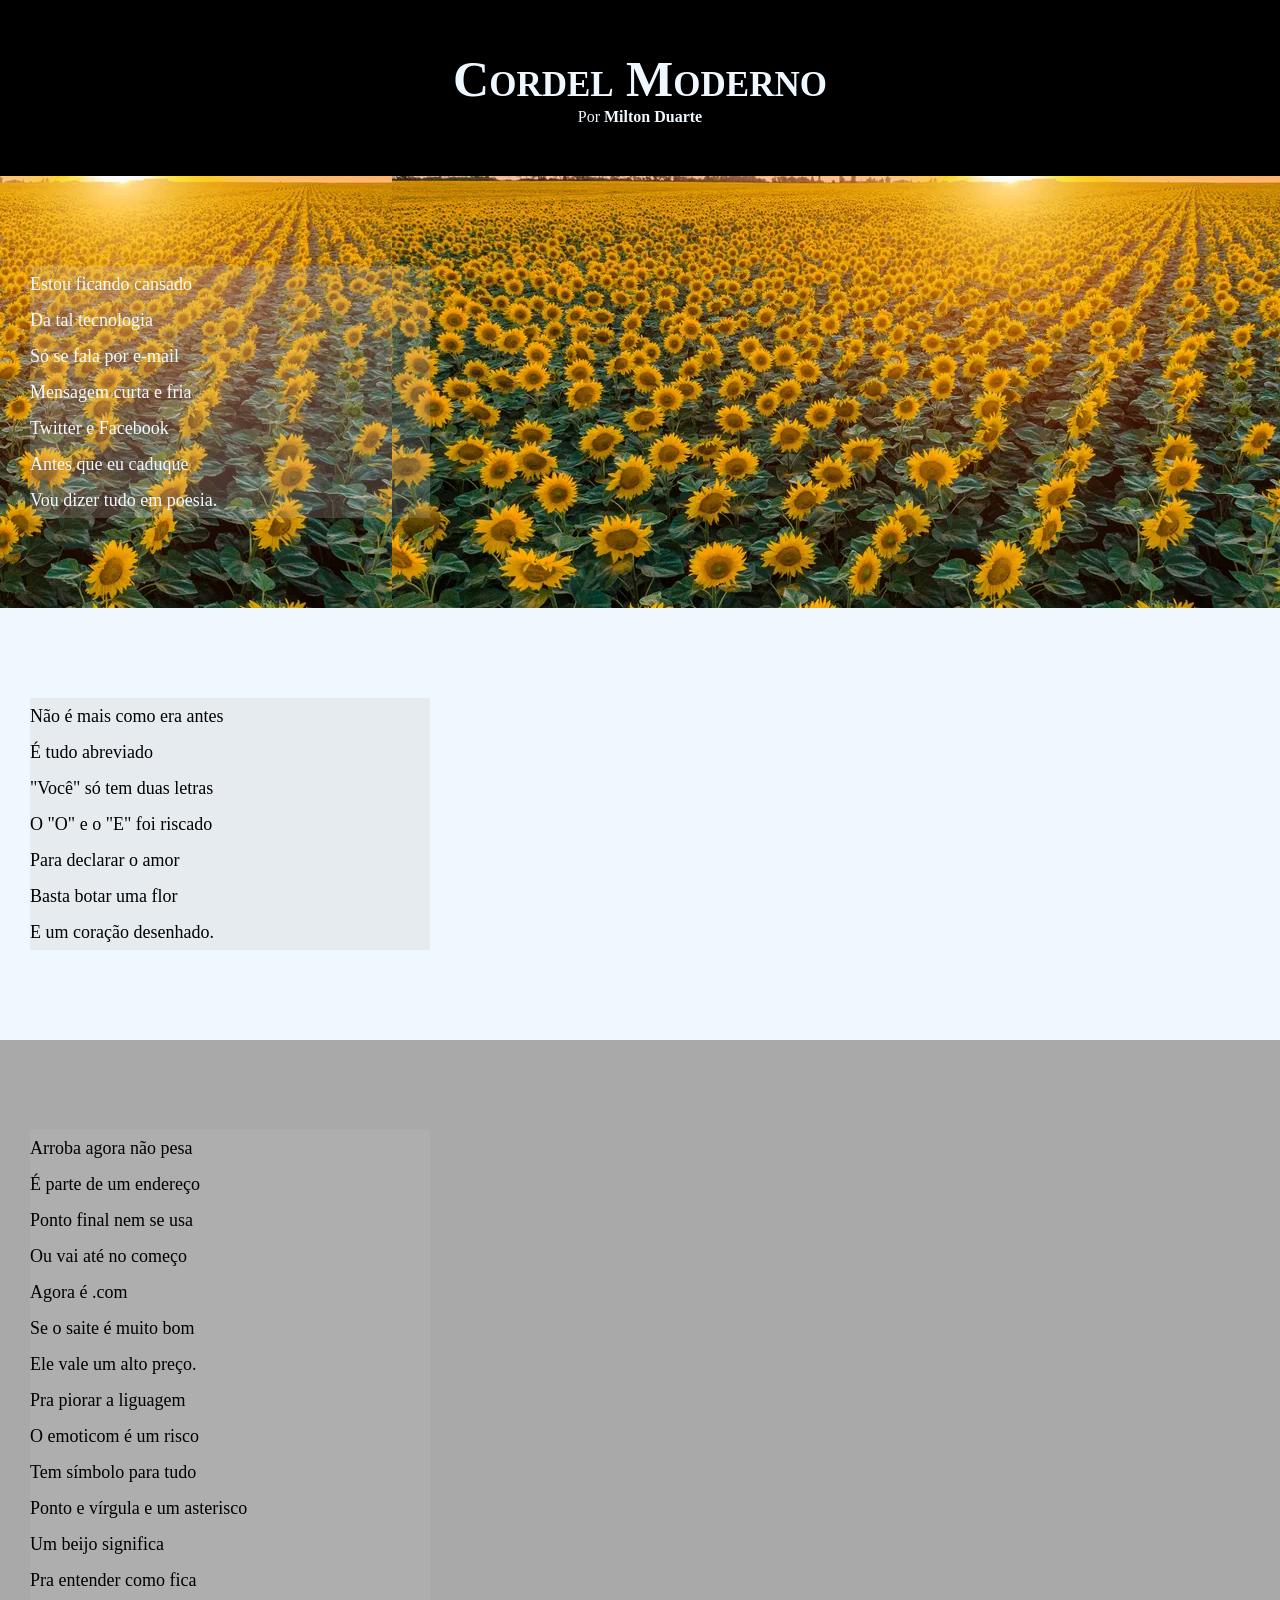
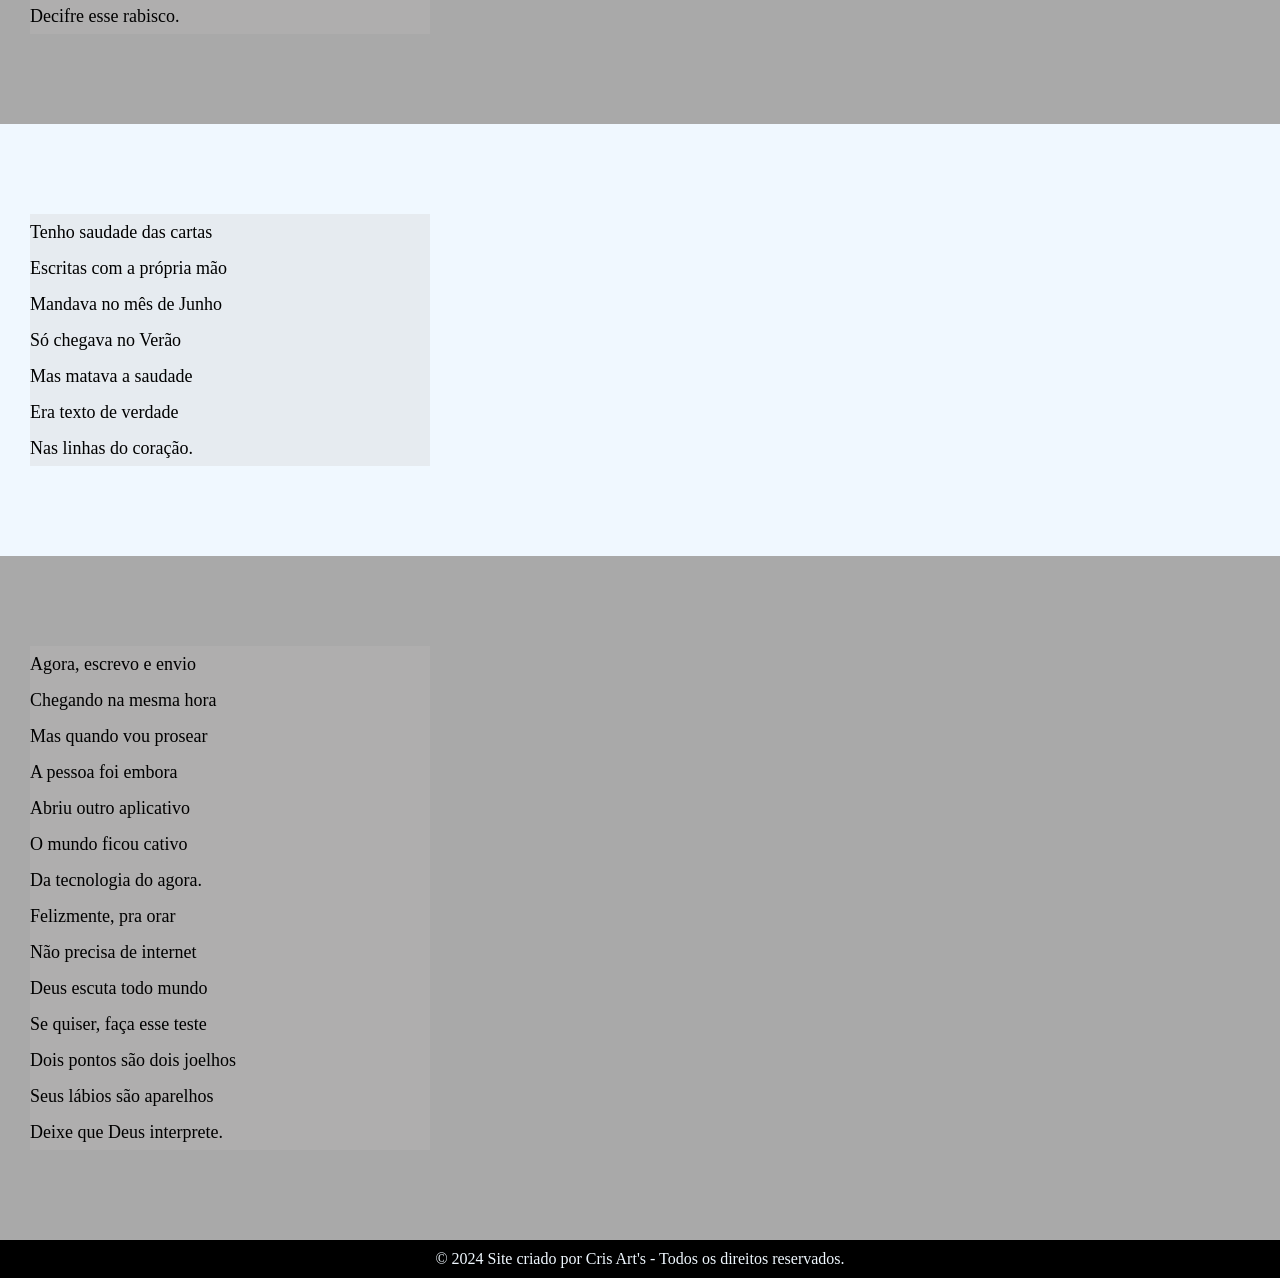
==== index.html @ 1062b7cc "inicial" ====
<!DOCTYPE html>
<html lang="pt-br">
<head>
    <meta charset="UTF-8">
    <meta name="viewport" content="width=device-width, initial-scale=1.0">
    <link rel="stylesheet" href="style.css">
    <title>Cordel_Moderno</title>
</head>
<body>
    <header>
        <h1>Cordel Moderno</h1>
        <p>Por <a href="https://www.recantodasletras.com.br/poesias/3186743">Milton Duarte</a></p>
    </header>


<section class="imagem" id="img02">
    <p>
        Estou ficando cansado <br>
        Da tal tecnologia <br>
        Só se fala por e-mail <br>
        Mensagem curta e fria <br>
        Twitter e Facebook <br>
        Antes que eu caduque <br>
        Vou dizer tudo em poesia.
    </p>
</section>


<section class="conteudo">
    <p>
        Não é mais como era antes <br>
        É tudo abreviado <br>
        "Você" só tem duas letras <br>
        O "O" e o "E" foi riscado <br>
        Para declarar o amor <br>
        Basta botar uma flor <br>
        E um coração desenhado. <br>
    </p>
</section>


<section class="imgagem" id="img02">
    <p>
        Arroba agora não pesa <br>
        É parte de um endereço <br>
        Ponto final nem se usa <br>
        Ou vai até no começo <br>
        Agora é .com <br>
        Se o saite é muito bom <br>
        Ele vale um alto preço. <br>
        
        Pra piorar a liguagem <br>
        O emoticom é um risco <br>
        Tem símbolo para tudo <br>
        Ponto e vírgula e um asterisco <br>
        Um beijo significa <br>
        Pra entender como fica <br>
        Decifre esse rabisco.
    </p>
</section>

<section class="conteudo">
    <p>
        Tenho saudade das cartas <br>
        Escritas com a própria mão <br>
        Mandava no mês de Junho <br>
        Só chegava no Verão <br>
        Mas matava a saudade <br>
        Era texto de verdade <br>
        Nas linhas do coração.
    </p>
</section>

<section class="imgagem" id="img03">
    <p>
        Agora, escrevo e envio <br>
        Chegando na mesma hora <br>
        Mas quando vou prosear <br>
        A pessoa foi embora <br>
        Abriu outro aplicativo <br>
        O mundo ficou cativo <br>
        Da tecnologia do agora. <br>
        
        Felizmente, pra orar <br>
        Não precisa de internet <br>
        Deus escuta todo mundo <br>
        Se quiser, faça esse teste <br>
        Dois pontos são dois joelhos <br>
        Seus lábios são aparelhos <br>
        Deixe que Deus interprete.
    </p>
</section>
<footer>
    &copy; 2024 Site criado por Cris Art's - Todos os direitos reservados.
</footer>
</body>
</html>
---- style.css ----
* {
    margin: 0;
    padding: 0;
    box-sizing: border-box;
}

html,body {
    background-color: darkgray;
    min-height: 100vh;
    
}

header {
    background-color: black;
    color: aliceblue;
    text-align: center;
}

header > h1 {
    font-size: 50px;
    padding-top: 50px;
    font-variant: small-caps;

}

header > p {
    padding-bottom: 50px;
}

a {
    text-decoration: none;
    color: aliceblue;
    font-weight: bolder;
}

a:hover {
    text-decoration: underline;
    color: rgb(80, 158, 222);
    
}
section {
    padding-top: 10vh;
    padding-bottom: 10vh;
    padding-left: 30px;
    line-height: 2em;
    font-size: 18px;
}

section.img01{
    background-color: rgba(195, 189, 189, 0.258);
    background-image: url(./imagens/background001.jpg);
    background-position: right;
    color: aliceblue;
    
}

section.imagem {
    background-color: rgba(195, 189, 189, 0.258);
    background-image: url(./imagens/background002.jpg);
    background-position: right;
    color: aliceblue;
}

section.imagem {
    background-color: rgba(195, 189, 189, 0.258);
    background-image: url(./imagens/gettyimages-1484252376.webp);
    background-position: right;
    color: aliceblue;
}

section.conteudo {
    background-color: aliceblue;
    color: black;
}

section > p {
    background-color: rgba(194, 190, 190, 0.227);
    width: 400px;
}

footer {
    background-color: black;
    color: aliceblue;
    padding: 10px;
    text-align: center;
}
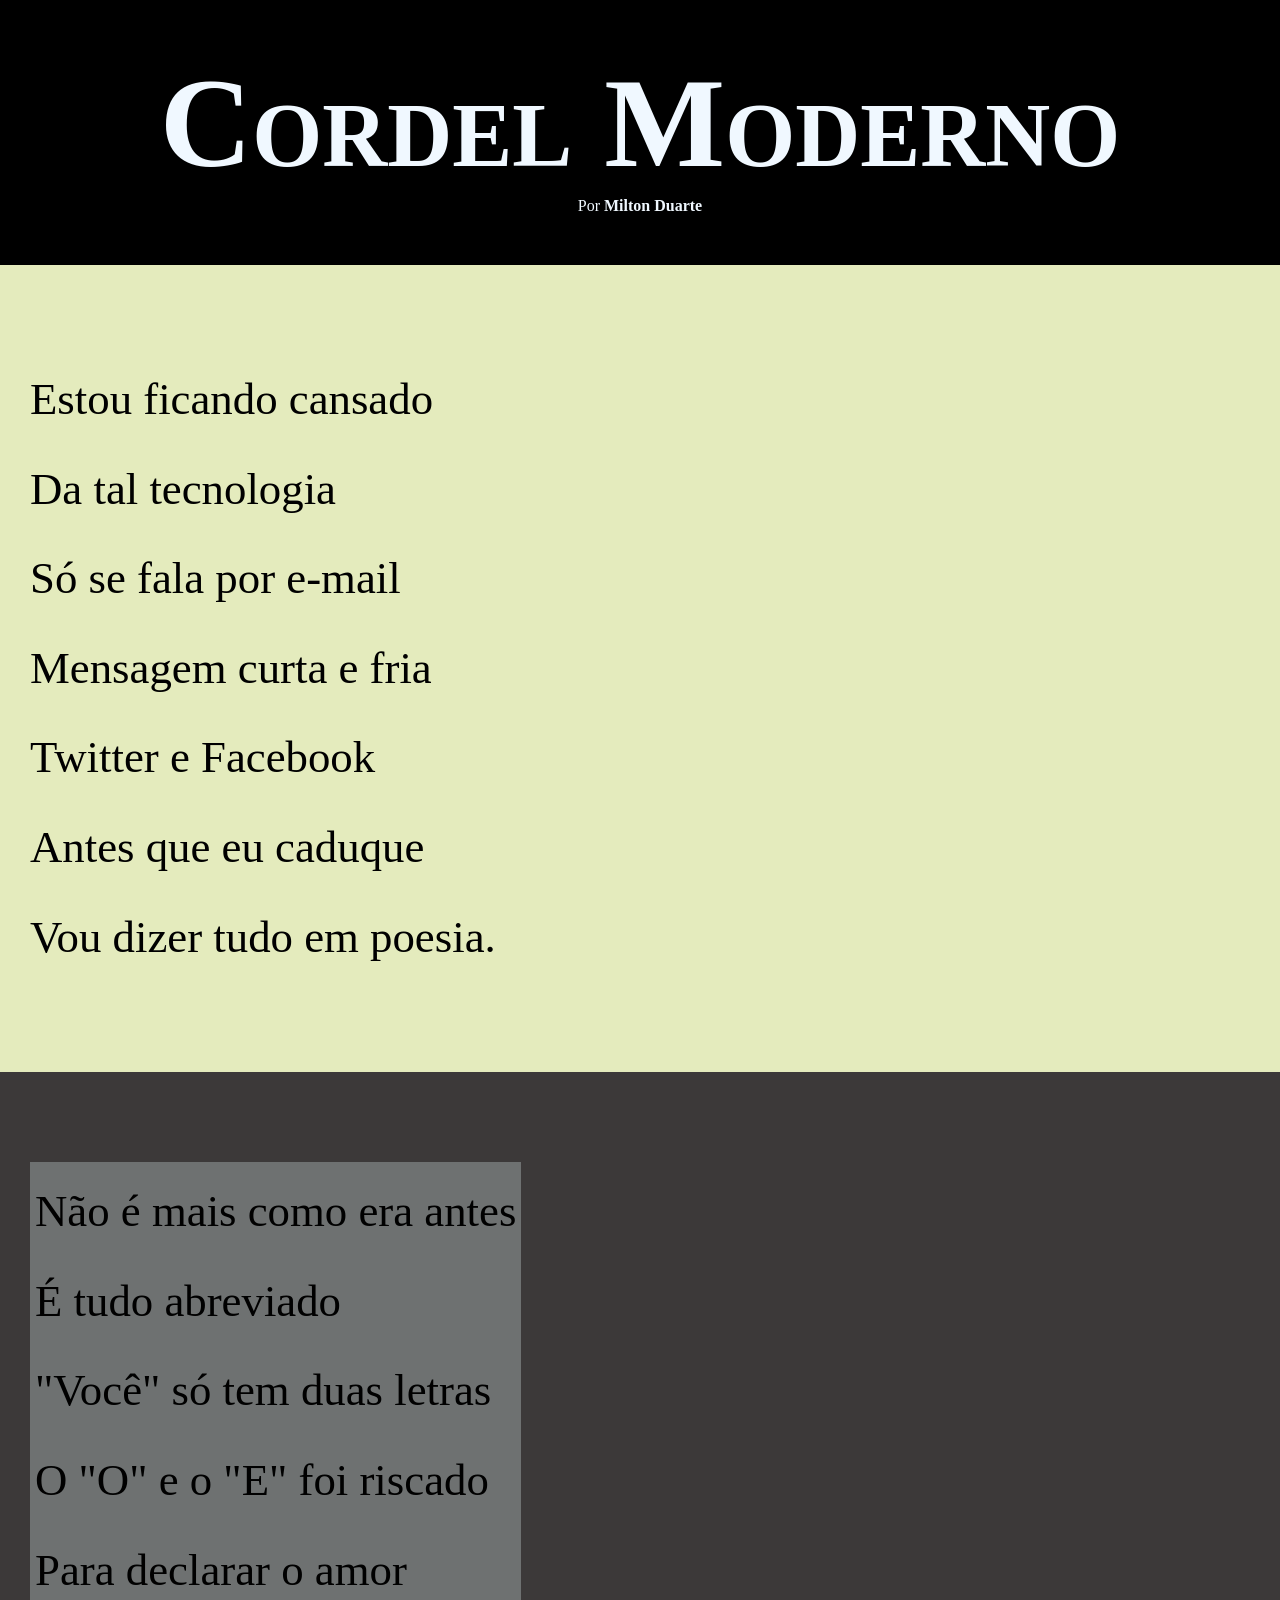
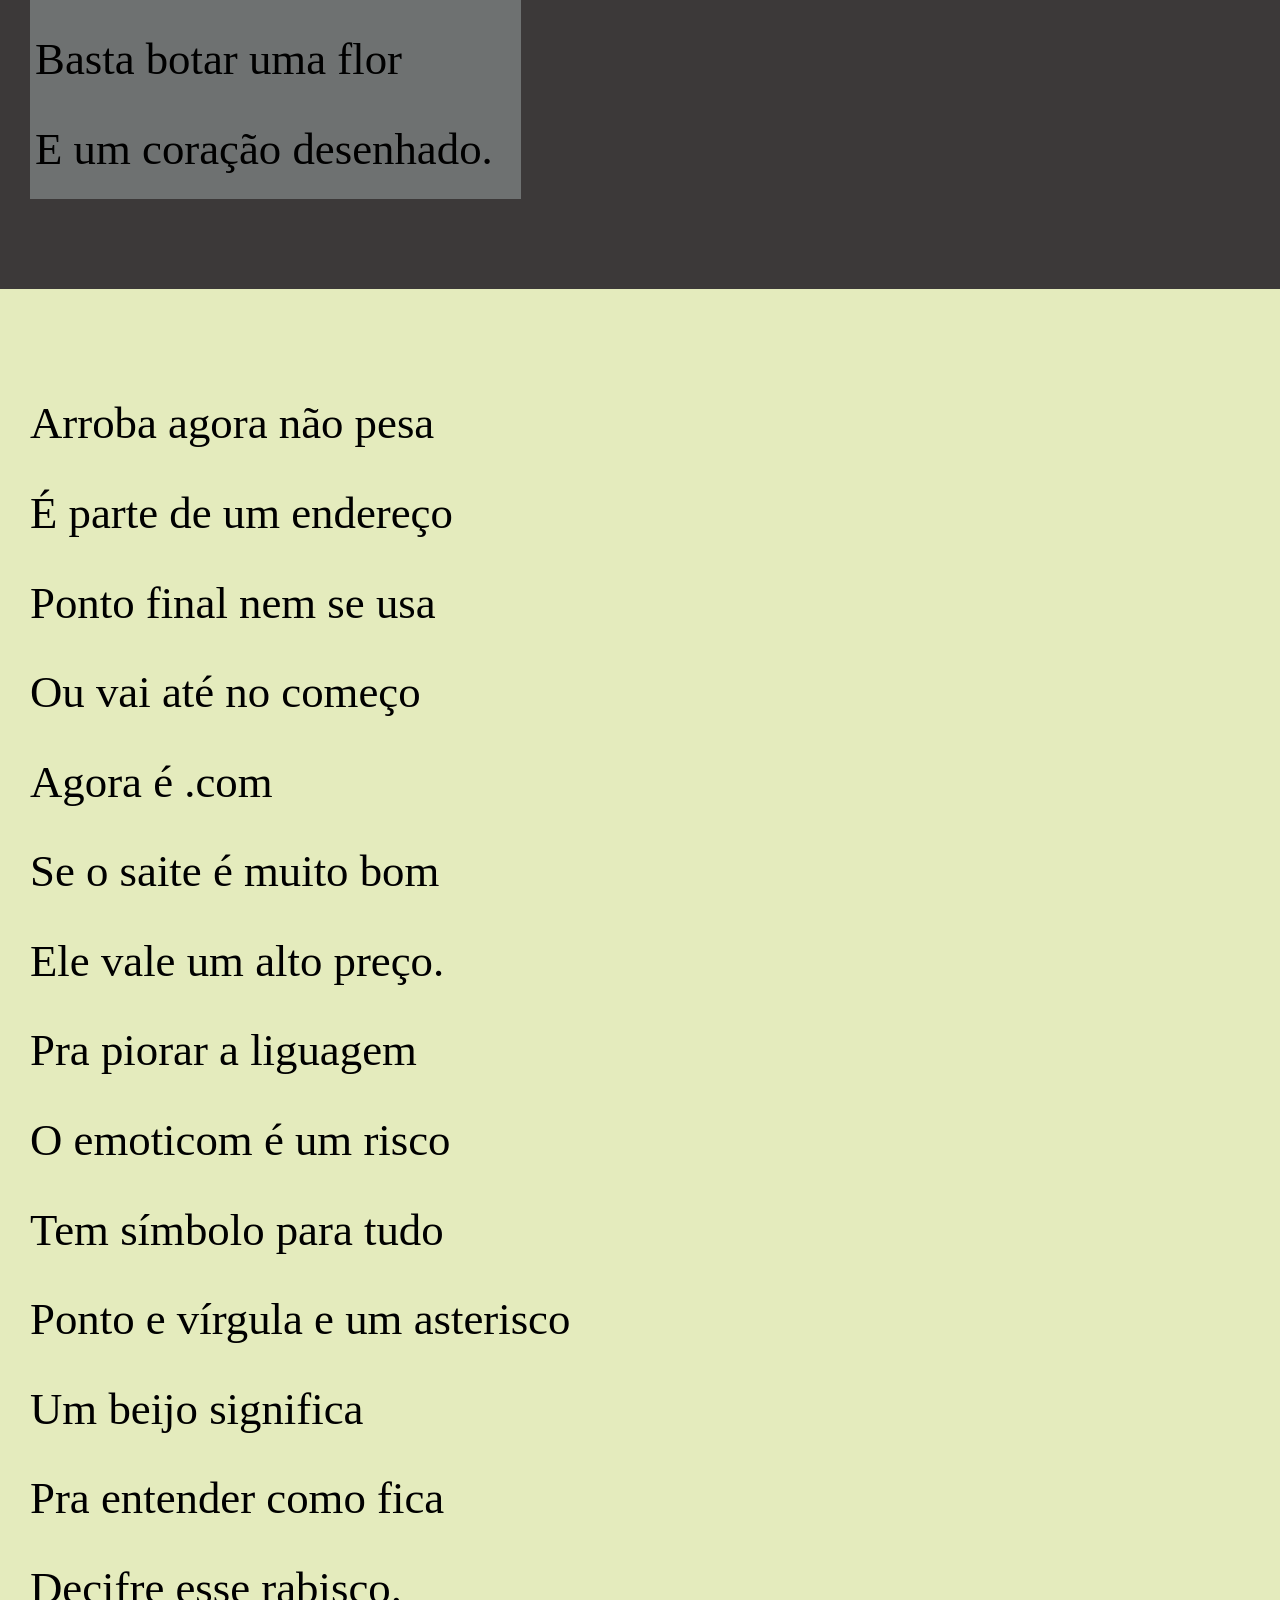
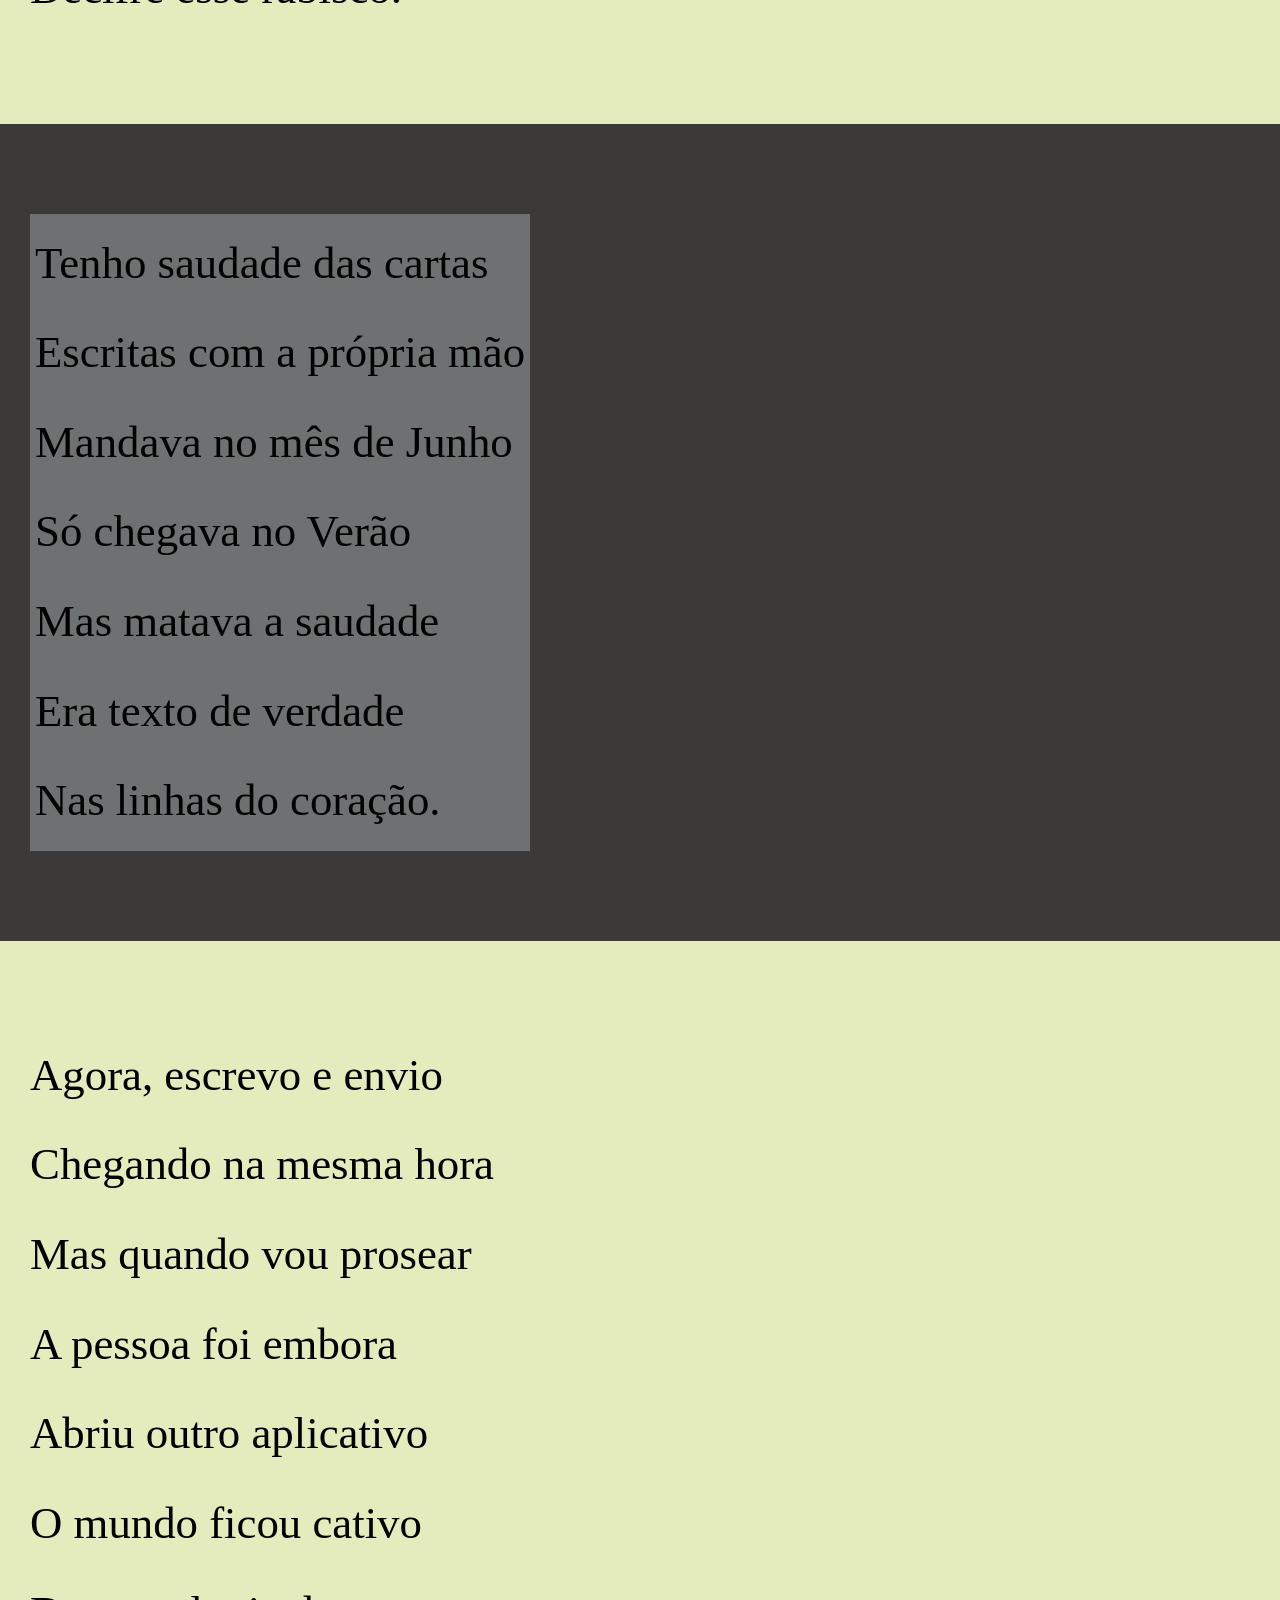
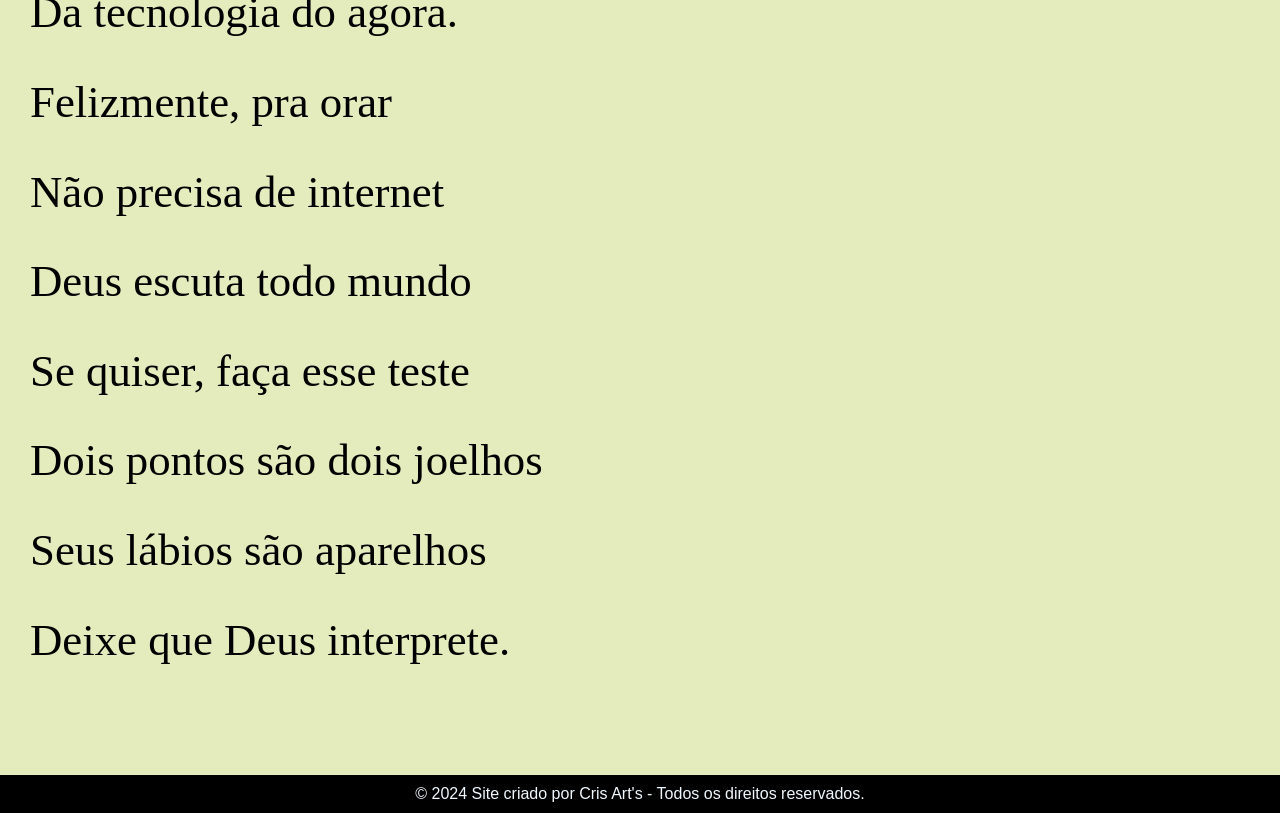
==== commit 5547f405: "alteracoes nos estilos" ====
--- a/index.html
+++ b/index.html
@@ -1,97 +1,99 @@
 <!DOCTYPE html>
 <html lang="pt-br">
-<head>
-    <meta charset="UTF-8">
-    <meta name="viewport" content="width=device-width, initial-scale=1.0">
-    <link rel="stylesheet" href="style.css">
+  <head>
+    <meta charset="UTF-8" />
+    <meta name="viewport" content="width=device-width, initial-scale=1.0" />
+    <link rel="stylesheet" href="style.css" />
     <title>Cordel_Moderno</title>
-</head>
-<body>
+  </head>
+  <body>
     <header>
-        <h1>Cordel Moderno</h1>
-        <p>Por <a href="https://www.recantodasletras.com.br/poesias/3186743">Milton Duarte</a></p>
+      <h1>Cordel Moderno</h1>
+      <p>
+        Por
+        <a href="https://www.recantodasletras.com.br/poesias/3186743"
+          >Milton Duarte</a
+        >
+      </p>
     </header>
 
-
-<section class="imagem" id="img02">
-    <p>
-        Estou ficando cansado <br>
-        Da tal tecnologia <br>
-        Só se fala por e-mail <br>
-        Mensagem curta e fria <br>
-        Twitter e Facebook <br>
-        Antes que eu caduque <br>
-        Vou dizer tudo em poesia.
-    </p>
-</section>
-
-
-<section class="conteudo">
-    <p>
-        Não é mais como era antes <br>
-        É tudo abreviado <br>
-        "Você" só tem duas letras <br>
-        O "O" e o "E" foi riscado <br>
-        Para declarar o amor <br>
-        Basta botar uma flor <br>
-        E um coração desenhado. <br>
-    </p>
-</section>
-
-
-<section class="imgagem" id="img02">
-    <p>
-        Arroba agora não pesa <br>
-        É parte de um endereço <br>
-        Ponto final nem se usa <br>
-        Ou vai até no começo <br>
-        Agora é .com <br>
-        Se o saite é muito bom <br>
-        Ele vale um alto preço. <br>
-        
-        Pra piorar a liguagem <br>
-        O emoticom é um risco <br>
-        Tem símbolo para tudo <br>
-        Ponto e vírgula e um asterisco <br>
-        Um beijo significa <br>
-        Pra entender como fica <br>
-        Decifre esse rabisco.
-    </p>
-</section>
-
-<section class="conteudo">
-    <p>
-        Tenho saudade das cartas <br>
-        Escritas com a própria mão <br>
-        Mandava no mês de Junho <br>
-        Só chegava no Verão <br>
-        Mas matava a saudade <br>
-        Era texto de verdade <br>
-        Nas linhas do coração.
-    </p>
-</section>
-
-<section class="imgagem" id="img03">
-    <p>
-        Agora, escrevo e envio <br>
-        Chegando na mesma hora <br>
-        Mas quando vou prosear <br>
-        A pessoa foi embora <br>
-        Abriu outro aplicativo <br>
-        O mundo ficou cativo <br>
-        Da tecnologia do agora. <br>
-        
-        Felizmente, pra orar <br>
-        Não precisa de internet <br>
-        Deus escuta todo mundo <br>
-        Se quiser, faça esse teste <br>
-        Dois pontos são dois joelhos <br>
-        Seus lábios são aparelhos <br>
-        Deixe que Deus interprete.
-    </p>
-</section>
-<footer>
-    &copy; 2024 Site criado por Cris Art's - Todos os direitos reservados.
-</footer>
-</body>
+    <main>
+        <section class="conteudo">
+          <p>
+            Estou ficando cansado <br />
+            Da tal tecnologia <br />
+            Só se fala por e-mail <br />
+            Mensagem curta e fria <br />
+            Twitter e Facebook <br />
+            Antes que eu caduque <br />
+            Vou dizer tudo em poesia.
+          </p>
+        </section>
+        <section class="imagem" id="img01">
+          <p>
+            Não é mais como era antes <br />
+            É tudo abreviado <br />
+            "Você" só tem duas letras <br />
+            O "O" e o "E" foi riscado <br />
+            Para declarar o amor <br />
+            Basta botar uma flor <br />
+            E um coração desenhado. <br />
+          </p>
+        </section>
+        <section class="conteudo">
+          <p>
+            Arroba agora não pesa <br />
+            É parte de um endereço <br />
+            Ponto final nem se usa <br />
+            Ou vai até no começo <br />
+            Agora é .com <br />
+            Se o saite é muito bom <br />
+            Ele vale um alto preço. <br />
+          </p>
+          <p>
+            Pra piorar a liguagem <br />
+            O emoticom é um risco <br />
+            Tem símbolo para tudo <br />
+            Ponto e vírgula e um asterisco <br />
+            Um beijo significa <br />
+            Pra entender como fica <br />
+            Decifre esse rabisco.
+          </p>
+        </section>
+        <section class="imagem" id="img02">
+          <p>
+            Tenho saudade das cartas <br />
+            Escritas com a própria mão <br />
+            Mandava no mês de Junho <br />
+            Só chegava no Verão <br />
+            Mas matava a saudade <br />
+            Era texto de verdade <br />
+            Nas linhas do coração.
+          </p>
+        </section>
+        <section class="conteudo">
+          <p>
+            Agora, escrevo e envio <br />
+            Chegando na mesma hora <br />
+            Mas quando vou prosear <br />
+            A pessoa foi embora <br />
+            Abriu outro aplicativo <br />
+            O mundo ficou cativo <br />
+            Da tecnologia do agora. <br />
+          </p>
+          <p>
+            Felizmente, pra orar <br />
+            Não precisa de internet <br />
+            Deus escuta todo mundo <br />
+            Se quiser, faça esse teste <br />
+            Dois pontos são dois joelhos <br />
+            Seus lábios são aparelhos <br />
+            Deixe que Deus interprete.
+          </p>
+        </section>
+    </main>
+    <footer>
+      &copy; 2024 Site criado por Cris Art's - Todos os direitos reservados.
+    </footer>
+  </body>
 </html>
--- a/style.css
+++ b/style.css
@@ -1,86 +1,81 @@
 * {
-    margin: 0;
-    padding: 0;
-    box-sizing: border-box;
+  margin: 0;
+  padding: 0;
+  box-sizing: border-box;
+  font-size: 1em;
+}
+@import url("https://fonts.googleapis.com/css2?family=EB+Garamond:ital,wght@0,400..800;1,400..800&display=swap");
+@import url("https://fonts.googleapis.com/css2?family=Dancing+Script:wght@400..700&display=swap");
+:root {
+  --font01: Verdana, Geneva, Tahoma, sans-serif;
+  --font02: "EB Garamond", serif;
+  --font03: "Dancing Script", cursive;
 }
 
-html,body {
-    background-color: darkgray;
-    min-height: 100vh;
-    
+html,
+body {
+  background-color: rgb(138, 135, 135);
+  min-height: 100vh;
+  font-family: var(--font01);
 }
 
 header {
-    background-color: black;
-    color: aliceblue;
-    text-align: center;
+  background-color: black;
+  color: aliceblue;
+  text-align: center;
+  font-family: var(--font02);
 }
 
 header > h1 {
-    font-size: 50px;
-    padding-top: 50px;
-    font-variant: small-caps;
-
+  font-size: 10vw;
+  padding-top: 50px;
+  font-variant: small-caps;
 }
 
 header > p {
-    padding-bottom: 50px;
+  padding-bottom: 50px;
 }
 
 a {
-    text-decoration: none;
-    color: aliceblue;
-    font-weight: bolder;
+  text-decoration: none;
+  color: aliceblue;
+  font-weight: bolder;
 }
 
 a:hover {
-    text-decoration: underline;
-    color: rgb(80, 158, 222);
-    
+  text-decoration: underline;
+  color: rgb(80, 158, 222);
 }
 section {
-    padding-top: 10vh;
-    padding-bottom: 10vh;
-    padding-left: 30px;
-    line-height: 2em;
-    font-size: 18px;
+  padding-top: 10vh;
+  padding-bottom: 10vh;
+  padding-left: 30px;
+  line-height: 2em;
+  font-size: 3.5vw;
+  font-family: var(--font03);
 }
 
-section.img01{
-    background-color: rgba(195, 189, 189, 0.258);
-    background-image: url(./imagens/background001.jpg);
-    background-position: right;
-    color: aliceblue;
-    
+section.conteudo {
+  background-color: rgb(228, 235, 189);
+  color: black;
 }
 
 section.imagem {
-    background-color: rgba(195, 189, 189, 0.258);
-    background-image: url(./imagens/background002.jpg);
-    background-position: right;
-    color: aliceblue;
+  background-color: rgb(60, 57, 57);
+  color: rgb(0, 0, 0);
 }
 
-section.imagem {
-    background-color: rgba(195, 189, 189, 0.258);
-    background-image: url(./imagens/gettyimages-1484252376.webp);
-    background-position: right;
-    color: aliceblue;
-}
-
-section.conteudo {
-    background-color: aliceblue;
-    color: black;
-}
-
-section > p {
-    background-color: rgba(194, 190, 190, 0.227);
-    width: 400px;
+section.imagem > p {
+   display: inline-block; 
+   padding: 5px;
+  background-color: rgba(156, 162, 162, 0.528);
+  
 }
 
 footer {
-    background-color: black;
-    color: aliceblue;
-    padding: 10px;
-    text-align: center;
-}+  background-color: black;
+  color: aliceblue;
+  padding: 10px;
+  text-align: center;
+  font-size: 1em;
+}
